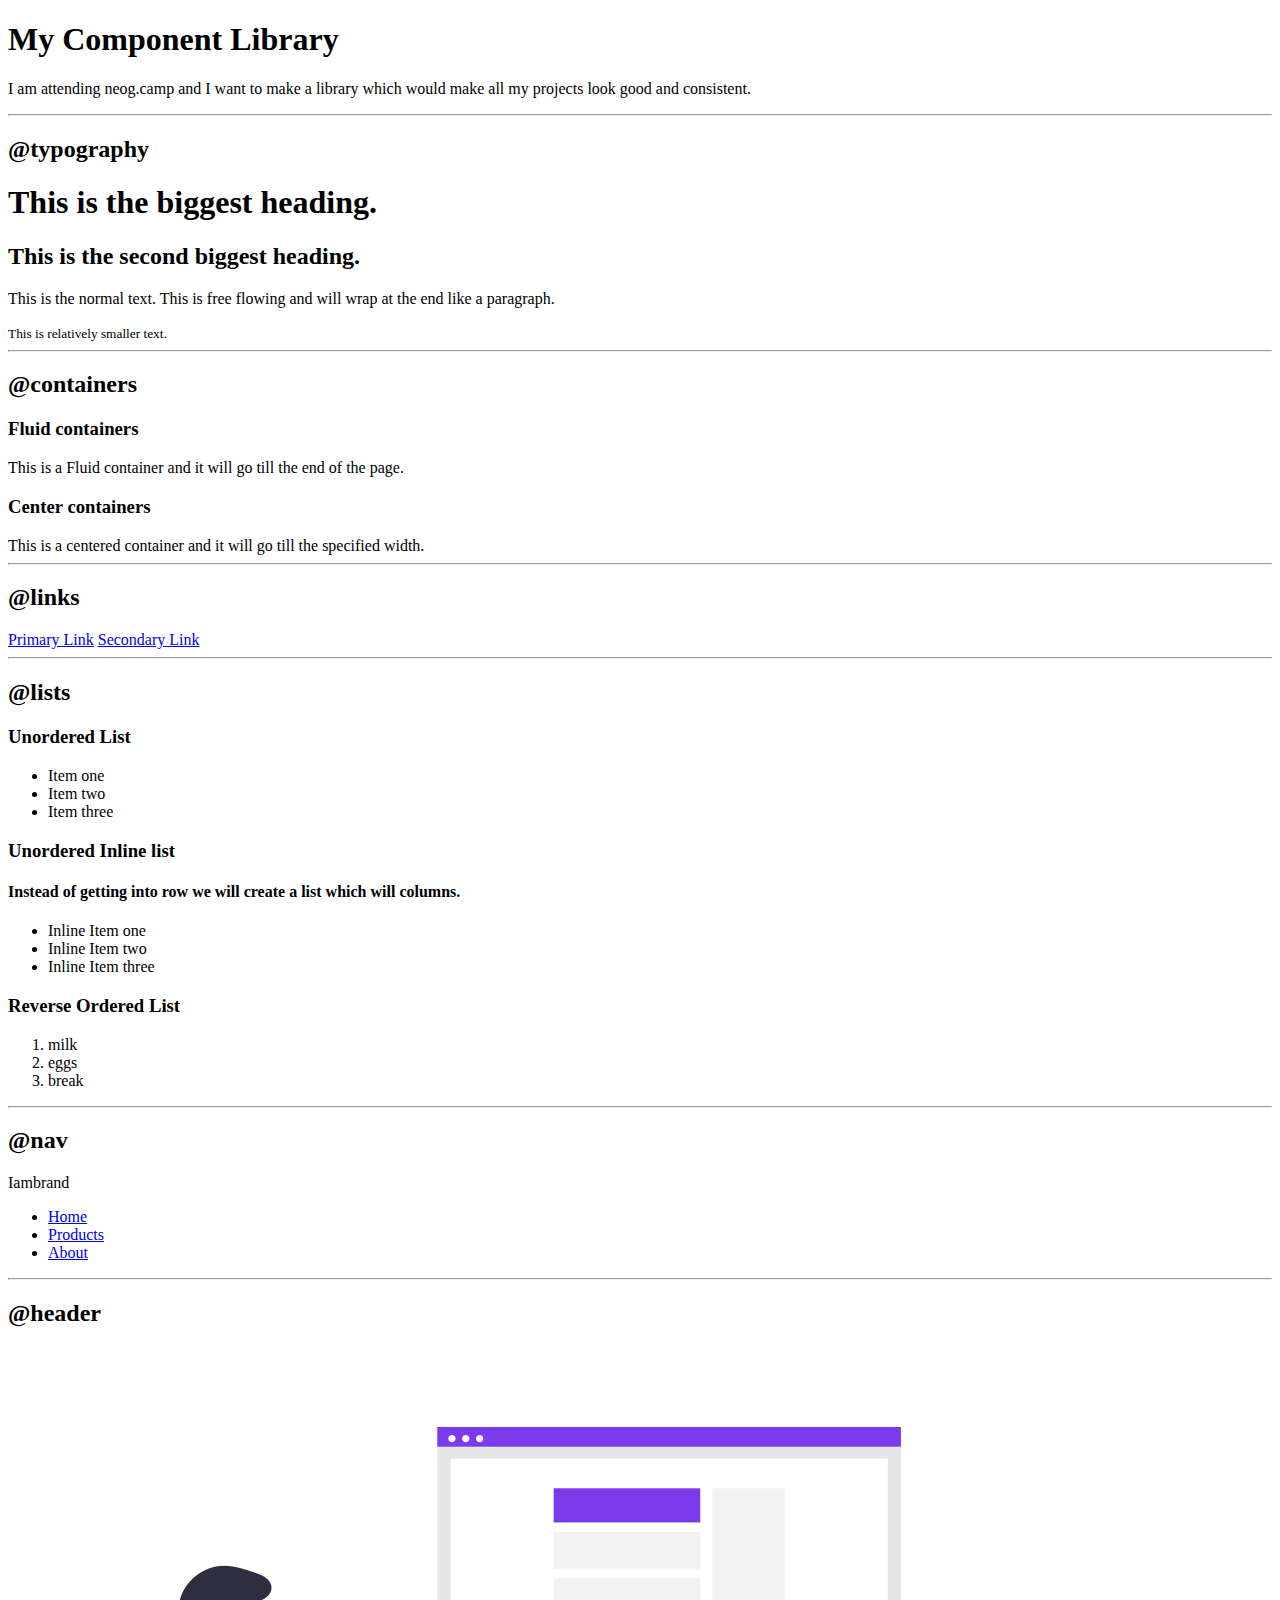
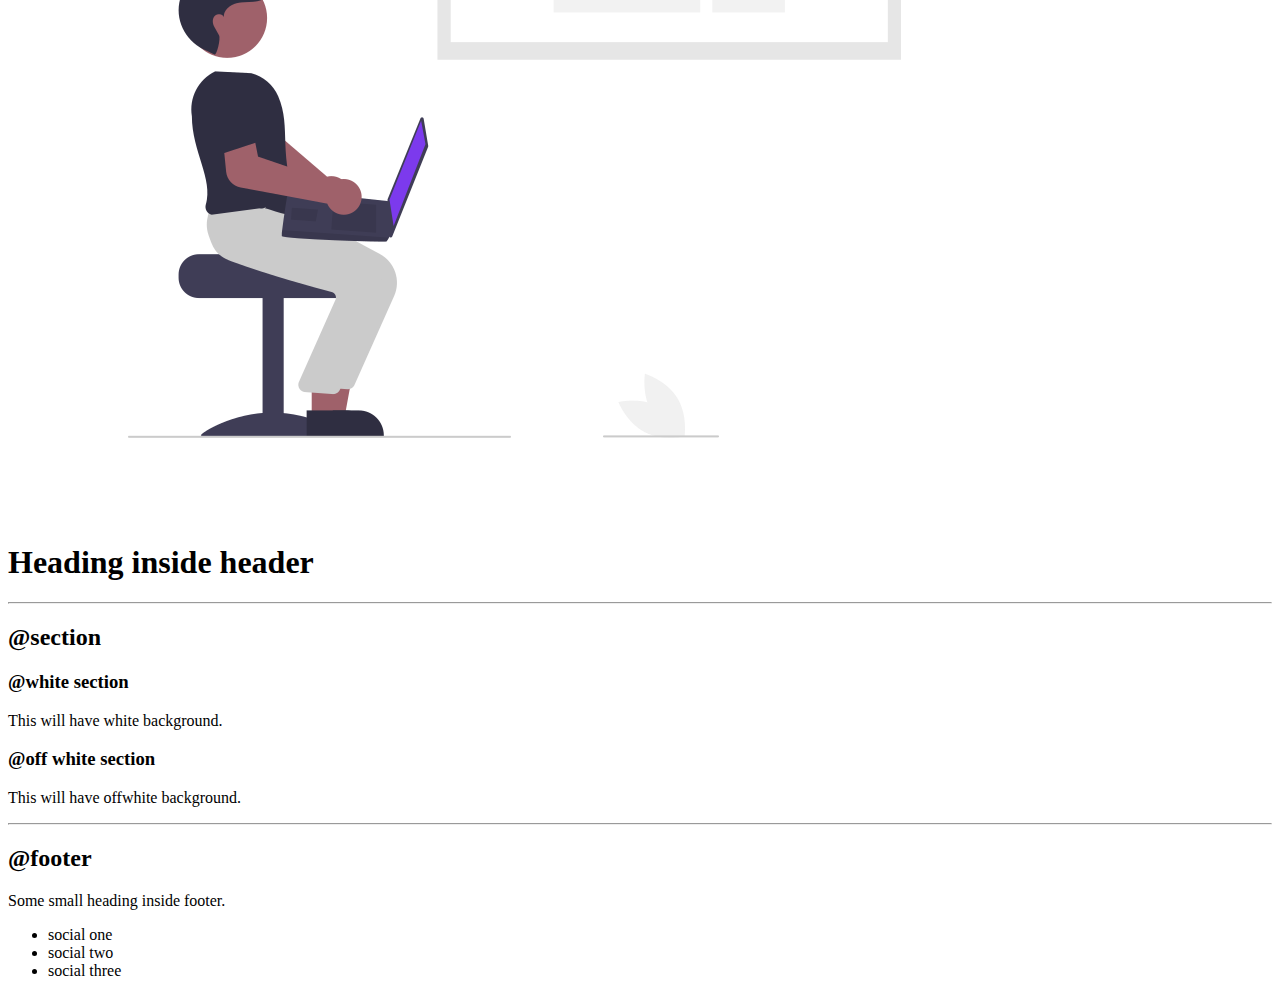
==== index.html @ 8c902fef "Done with the HTML part" ====
<!DOCTYPE html>
<html lang="en">
<head>
    <meta charset="UTF-8">
    <meta http-equiv="X-UA-Compatible" content="IE=edge">
    <meta name="viewport" content="width=device-width, initial-scale=1.0">
    <title>Component Library</title>
</head>
<body>
    <h1>My Component Library </h1>
    <p> I am attending neog.camp and I want to make a library which would 
        make all my projects look good and consistent.

        <hr>

        <h2>@typography</h2>
        <h1>This is the biggest heading.</h1>
        <h2>This is the second biggest heading.</h2>
        <p>This is the normal text. This is free flowing and will wrap at
            the end like a paragraph.
        </p>
        <small>This is relatively smaller text. </small>
        
        <hr>

        <h2>@containers</h2>

        <h3>Fluid containers</h3>
        <div>This is a Fluid container and it will go till the end of the
            page.
        </div>

        <h3>Center containers</h3>
        <div>This is a centered container and it will go till the specified
            width.
        </div>

        <hr>

        <h2>@links</h2>
        <a href="/index.html">Primary Link</a>
        <a href="/">Secondary Link</a>

        <hr>

        <h2>@lists</h2>

        <h3>Unordered List</h3>
        <ul>
            <li>Item one</li>
            <li>Item two</li>
            <li>Item three</li>
        </ul>

        <h3>Unordered Inline list</h3>
        <h4>Instead of getting into row we will create a list which will
            columns.
        </h4>

        <ul>
            <li>Inline Item one</li>
            <li>Inline Item two</li>
            <li>Inline Item three</li>
        </ul>

        <h3>Reverse Ordered List</h3>
        <ol>
            <li>milk</li>
            <li>eggs</li>
            <li>break</li>
        </ol>

        <hr>

        <h2>@nav</h2>

        <nav>
            <div>Iambrand</div>
            <ul>
                <li>
                    <a href="/">Home</a>
                </li>
                <li>
                    <a href="/">Products</a>
                </li>
                <li>
                    <a href="/">About</a>
                </li>
            </ul>
        </nav>

        <hr>

        <h2>@header</h2>

        <header>
            <img src="/images/undraw_Web_developer_re_h7ie.png" />
            <h1>Heading inside header</h1>
        </header>


        <hr>

        <h2>@section</h2>

        <section>
            <h3>@white section</h3>
            <p>This will have white background. </p>
        </section>

        <section>
            <h3>@off white section</h3>
            <p>This will have offwhite background. </p>
        </section>

        <hr>

        <h2>@footer</h2>
        <footer>
            <div>Some small heading inside footer.</div>
            <ul>
                <li>social one</li>
                <li>social two</li>
                <li>social three</li>
            </ul>
        </footer>





        <!-- <div style="height: 30vh;">

        </div> -->



    </p>
</body>
</html>
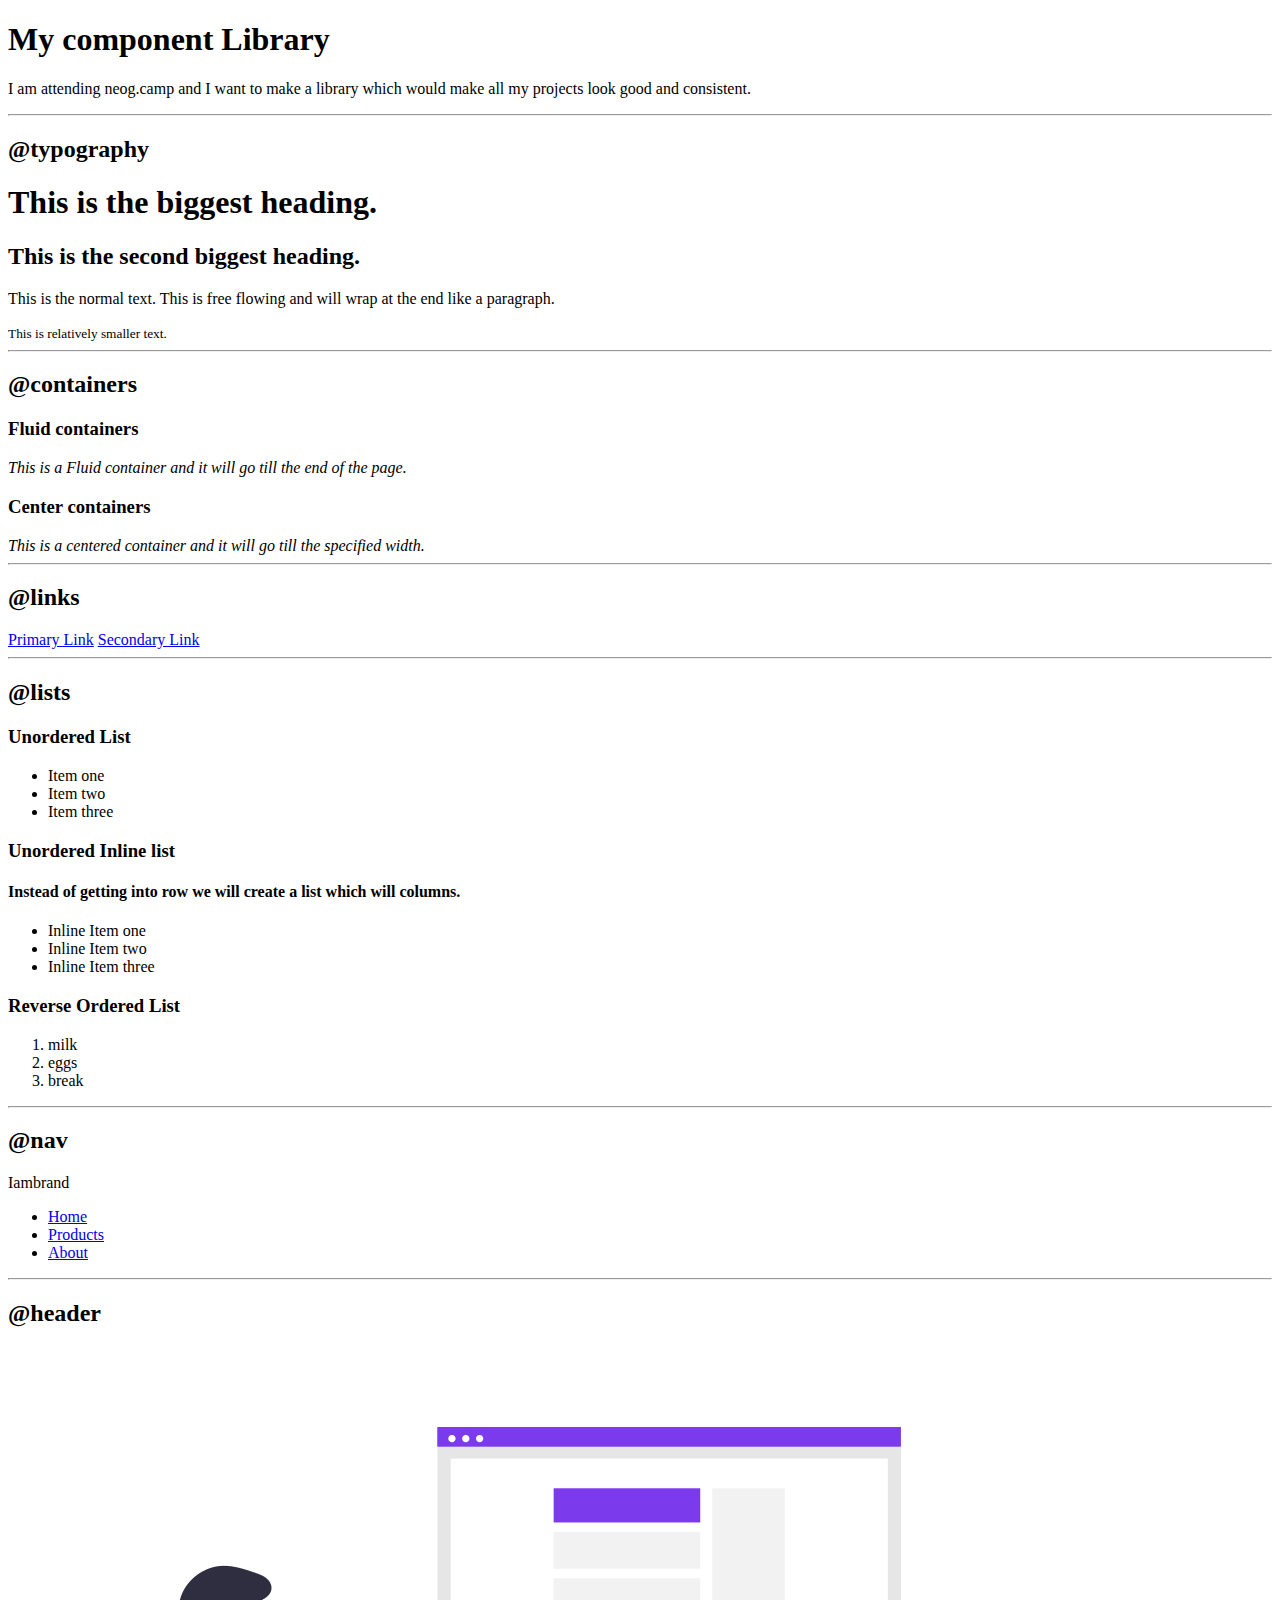
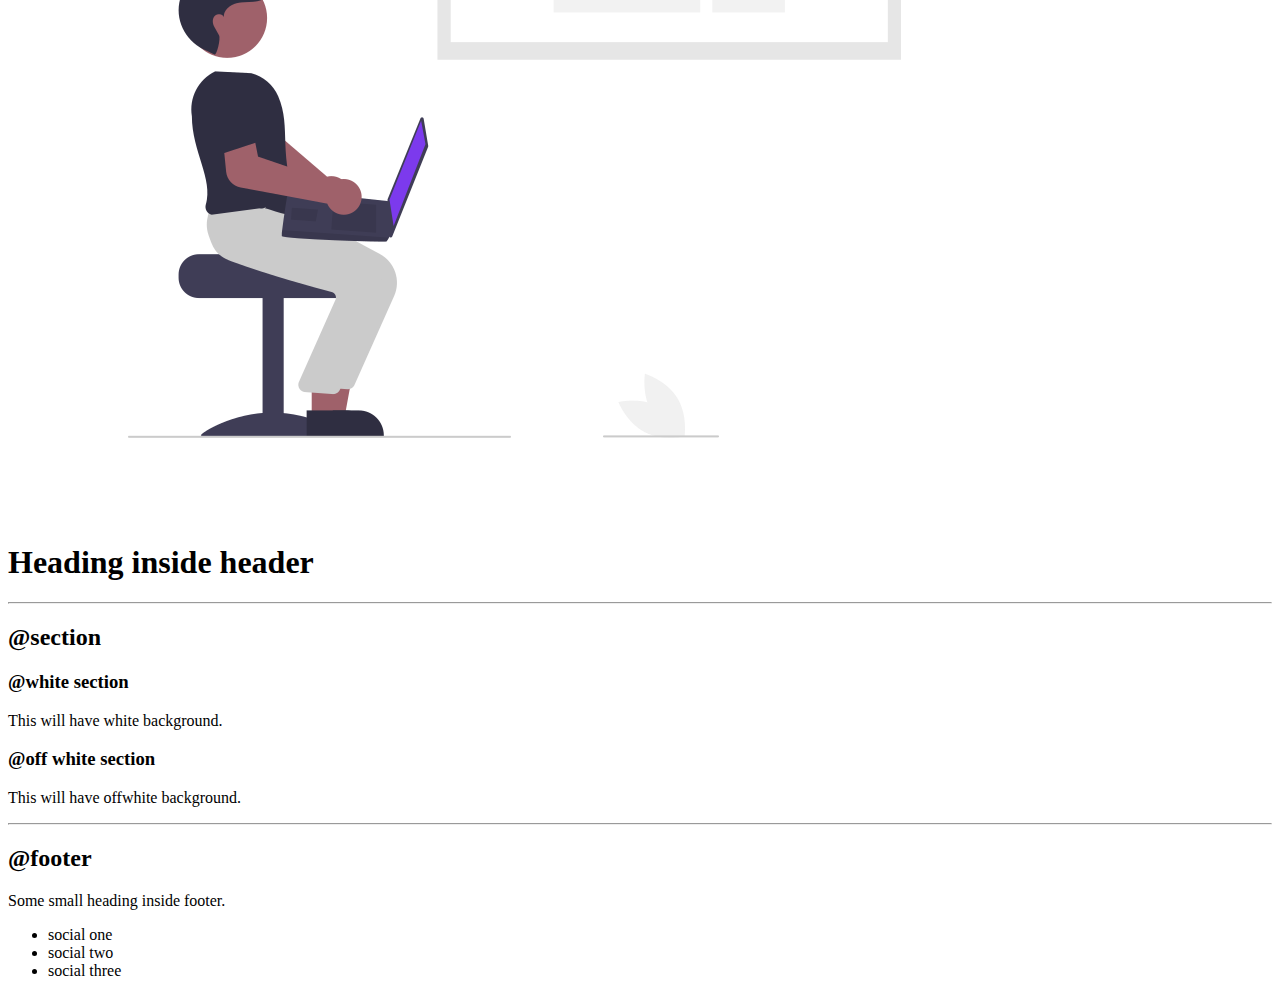
==== commit 61599a7f: "Starting with CSS" ====
--- a/index.html
+++ b/index.html
@@ -5,9 +5,27 @@
     <meta http-equiv="X-UA-Compatible" content="IE=edge">
     <meta name="viewport" content="width=device-width, initial-scale=1.0">
     <title>Component Library</title>
+
+    <!-- CSS way 1: style tag
+    
+    <style>
+        body {
+            color: red;
+        }
+    </style> -->
+
+
+    <!-- CSS way 3: External link -->
+    <link href="styles.css" rel="stylesheet" />
+    
 </head>
 <body>
-    <h1>My Component Library </h1>
+    <!-- 
+    CSS way 2: style attribute
+    <h1 style ="color: purple;">My Component Library </h1>
+     -->
+
+    <h1 id="lib-header">My component Library</h1>
     <p> I am attending neog.camp and I want to make a library which would 
         make all my projects look good and consistent.
 
@@ -26,12 +44,12 @@
         <h2>@containers</h2>
 
         <h3>Fluid containers</h3>
-        <div>This is a Fluid container and it will go till the end of the
+        <div class="italica">This is a Fluid container and it will go till the end of the
             page.
         </div>
 
         <h3>Center containers</h3>
-        <div>This is a centered container and it will go till the specified
+        <div class="italica">This is a centered container and it will go till the specified
             width.
         </div>
 
--- a/styles.css
+++ b/styles.css
@@ -0,0 +1,7 @@
+#lib-header {
+    font-weight: bold;
+}
+
+.italica {
+    font-style: italic;
+}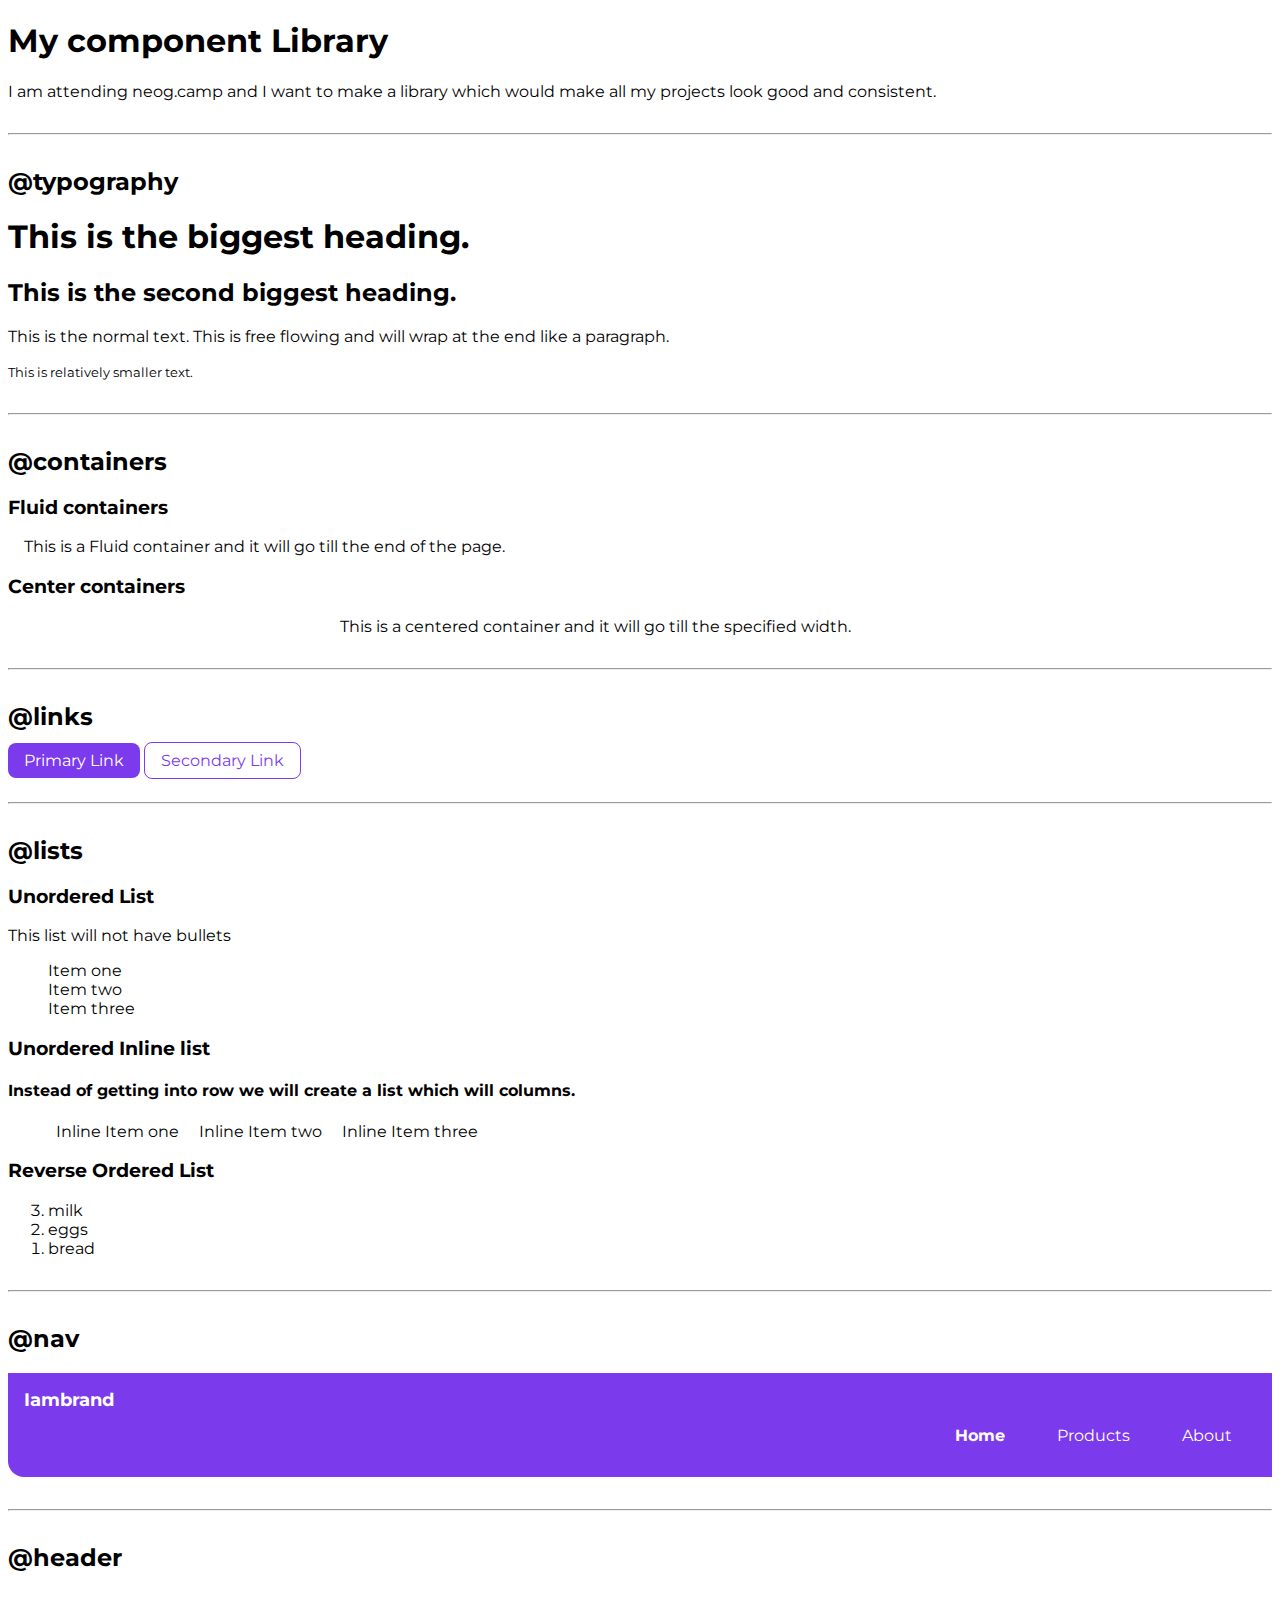
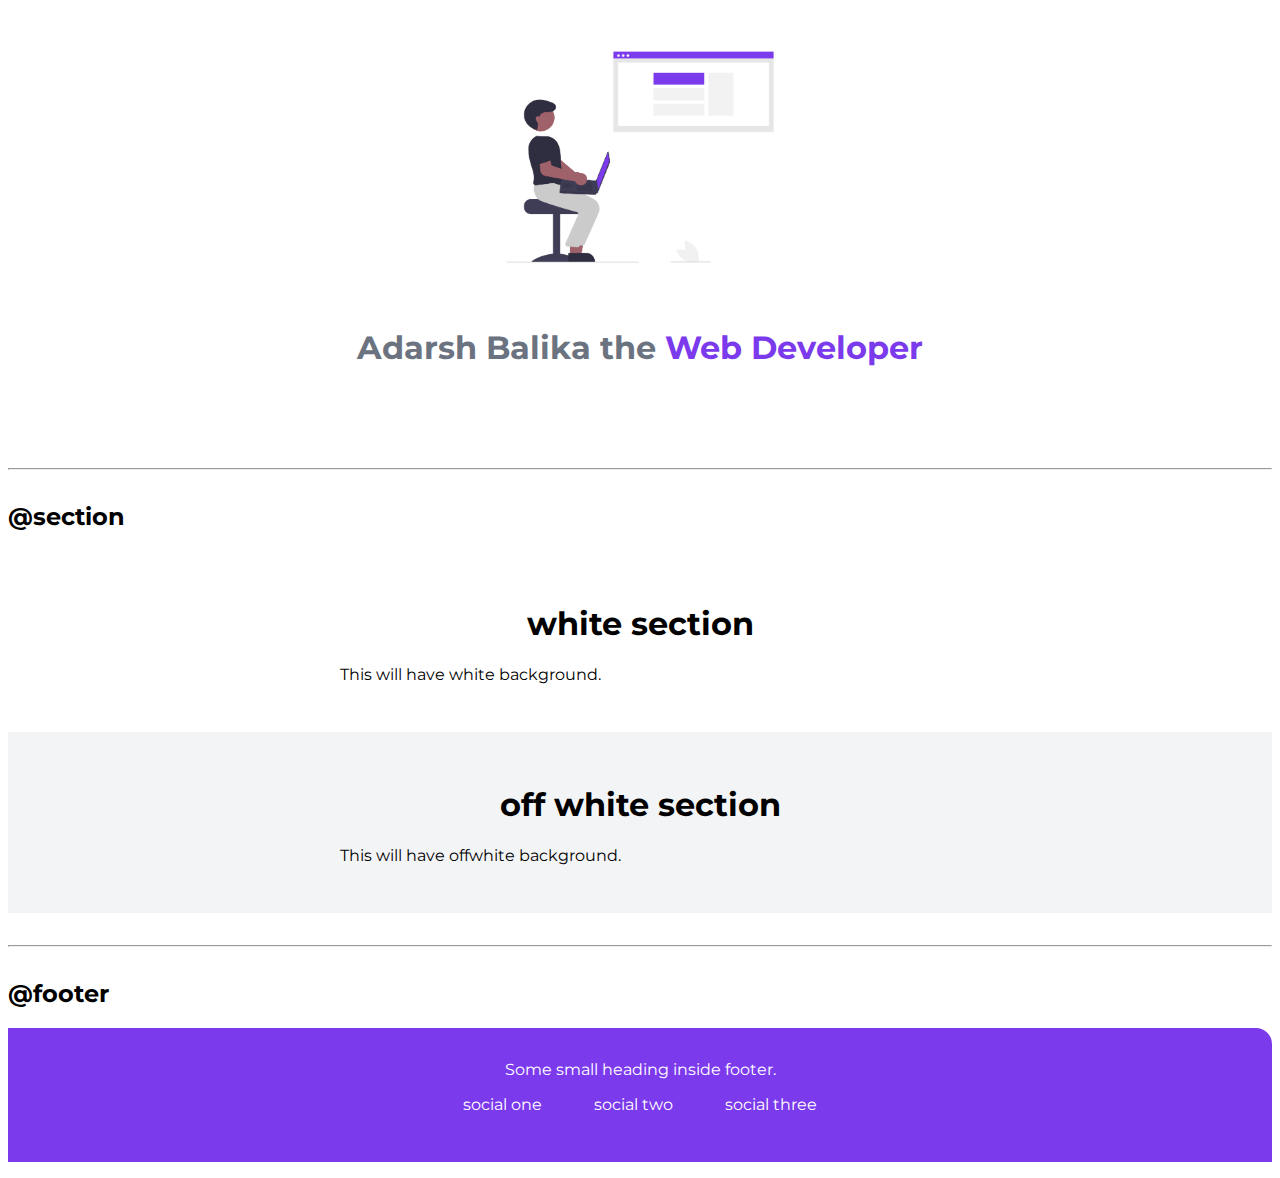
==== commit 504e1ce0: "Done with CSS" ====
--- a/index.html
+++ b/index.html
@@ -6,26 +6,12 @@
     <meta name="viewport" content="width=device-width, initial-scale=1.0">
     <title>Component Library</title>
 
-    <!-- CSS way 1: style tag
-    
-    <style>
-        body {
-            color: red;
-        }
-    </style> -->
-
-
-    <!-- CSS way 3: External link -->
     <link href="styles.css" rel="stylesheet" />
     
 </head>
 <body>
-    <!-- 
-    CSS way 2: style attribute
-    <h1 style ="color: purple;">My Component Library </h1>
-     -->
-
-    <h1 id="lib-header">My component Library</h1>
+ 
+    <h1>My component Library</h1>
     <p> I am attending neog.camp and I want to make a library which would 
         make all my projects look good and consistent.
 
@@ -44,27 +30,28 @@
         <h2>@containers</h2>
 
         <h3>Fluid containers</h3>
-        <div class="italica">This is a Fluid container and it will go till the end of the
+        <div class="container">This is a Fluid container and it will go till the end of the
             page.
         </div>
 
         <h3>Center containers</h3>
-        <div class="italica">This is a centered container and it will go till the specified
+        <div class=" container container-centre">This is a centered container and it will go till the specified
             width.
         </div>
 
         <hr>
 
         <h2>@links</h2>
-        <a href="/index.html">Primary Link</a>
-        <a href="/">Secondary Link</a>
+        <a class="link link-primary" href="/index.html">Primary Link</a>
+        <a class="link link-secondary" href="/">Secondary Link</a>
 
         <hr>
 
         <h2>@lists</h2>
 
         <h3>Unordered List</h3>
-        <ul>
+        <p>This list will not have bullets</p>
+        <ul class="list-non-bullet">
             <li>Item one</li>
             <li>Item two</li>
             <li>Item three</li>
@@ -75,34 +62,34 @@
             columns.
         </h4>
 
-        <ul>
-            <li>Inline Item one</li>
-            <li>Inline Item two</li>
-            <li>Inline Item three</li>
+        <ul class="list-non-bullet">
+            <li class="list-item-inline">Inline Item one</li>
+            <li class="list-item-inline">Inline Item two</li>
+            <li class="list-item-inline">Inline Item three</li>
         </ul>
 
         <h3>Reverse Ordered List</h3>
-        <ol>
+        <ol reversed>
             <li>milk</li>
             <li>eggs</li>
-            <li>break</li>
+            <li>bread</li>
         </ol>
 
         <hr>
 
         <h2>@nav</h2>
 
-        <nav>
-            <div>Iambrand</div>
-            <ul>
-                <li>
-                    <a href="/">Home</a>
+        <nav class="navigation container">
+            <div class="nav-brand">Iambrand</div>
+            <ul class="list-non-bullet nav-pills">
+                <li class="list-item-inline">
+                    <a class="link link-active" href="/">Home</a>
                 </li>
-                <li>
-                    <a href="/">Products</a>
+                <li class="list-item-inline">
+                    <a class="link" href="/">Products</a>
                 </li>
-                <li>
-                    <a href="/">About</a>
+                <li class="list-item-inline">
+                    <a class="link" href="/">About</a>
                 </li>
             </ul>
         </nav>
@@ -111,9 +98,10 @@
 
         <h2>@header</h2>
 
-        <header>
-            <img src="/images/undraw_Web_developer_re_h7ie.png" />
-            <h1>Heading inside header</h1>
+        <header class="hero">
+            <img class="hero-img" src="/images/undraw_Web_developer_re_h7ie.png" />
+            <h1 class="hero-heading">Adarsh Balika the 
+                <span class="heading-inverted">Web Developer</span></h1>
         </header>
 
 
@@ -121,36 +109,31 @@
 
         <h2>@section</h2>
 
-        <section>
-            <h3>@white section</h3>
-            <p>This will have white background. </p>
+        <section class="section">
+            <div class="container container-centre">
+                <h1>white section</h1>
+                <p>This will have white background. </p>
+            </div>
         </section>
 
-        <section>
-            <h3>@off white section</h3>
-            <p>This will have offwhite background. </p>
+        <section class="section section-color">
+            <div class="container container-centre">
+                <h1>off white section</h1>
+                <p>This will have offwhite background. </p>
+            </div>
         </section>
 
         <hr>
 
         <h2>@footer</h2>
-        <footer>
-            <div>Some small heading inside footer.</div>
-            <ul>
-                <li>social one</li>
-                <li>social two</li>
-                <li>social three</li>
+        <footer class="footer container">
+            <div class="footer-header">Some small heading inside footer.</div>
+            <ul class="social-links list-non-bullet">
+                <li class="list-item-inline"><a class="link" href="/" >social one</a></li>
+                <li class="list-item-inline"><a class="link" href="/" >social two</a></li>
+                <li class="list-item-inline"><a class="link" href="/" >social three</a></li>
             </ul>
         </footer>
-
-
-
-
-
-        <!-- <div style="height: 30vh;">
-
-        </div> -->
-
 
 
     </p>
--- a/styles.css
+++ b/styles.css
@@ -1,7 +1,142 @@
-#lib-header {
+@import url('https://fonts.googleapis.com/css2?family=Montserrat:wght@400;700&display=swap');
+
+:root {
+    --primary-color: #7C3AED;
+    --off-white: #F3F4F6;
+    --dark-grey: #6B7280;
+}
+
+body {
+    font-family: 'Montserrat', sans-serif;
+}
+
+hr {
+    margin: 2rem 0rem;
+}
+
+/** container **/
+
+.container {
+    padding-left: 1rem;
+    padding-right: 1rem;
+}
+
+.container-centre {
+    max-width: 600px;
+    margin: auto;
+}
+
+/** Links **/
+
+.link {
+    text-decoration: none;
+    padding: 0.5rem 1rem;
+}
+
+.link-primary {
+    background-color: var(--primary-color);
+    border-radius: 0.5rem;
+    color: white;
+}
+
+.link-secondary {
+    color: var(--primary-color);
+    border-radius: 0.5rem;
+    border: 1px solid var(--primary-color)
+}
+
+
+/** Lists **/
+
+.list-non-bullet {
+    list-style: none;
+}
+
+.list-item-inline {
+    display: inline;
+    padding: 0rem 0.5rem;
+}
+
+/** Nav **/
+
+.navigation {
+    background-color: var(--primary-color);
+    color: white;
+    padding: 1rem;
+    border-bottom-left-radius: 1rem;
+}
+
+.navigation .nav-brand {
+    font-size: 1.1rem;
     font-weight: bold;
 }
 
-.italica {
-    font-style: italic;
+.navigation .nav-pills {
+    text-align: right;
+}
+
+.navigation .link {
+    color: white;
+}
+
+.navigation .link-active {
+    font-weight: bold;
+}
+
+
+/** Header **/
+
+.hero {
+    padding: 2rem;
+}
+
+.hero .hero-img {
+    max-width: 350px;
+    display: block;
+    margin: auto;
+   
+}
+
+.hero .hero-heading {
+    padding: 1rem;
+    color: var(--dark-grey);
+    text-align: center;
+}
+
+.hero .hero-heading .heading-inverted {
+    color: var(--primary-color);
+}
+
+
+/** Section **/
+
+.section {
+    padding: 2rem;
+}
+
+.section h1 {
+    text-align: center;
+    
+}
+
+.section-color {
+    background-color: var(--off-white)
+}
+
+/**Footer**/
+
+.footer {
+    background-color: var(--primary-color);
+    padding: 2rem 1rem;
+    text-align: center;
+    color: white;
+    border-top-right-radius: 1rem;
+}
+
+.footer .link {
+    color: white;
+}
+
+.footer ul {
+    padding-inline-start: 0px;
 }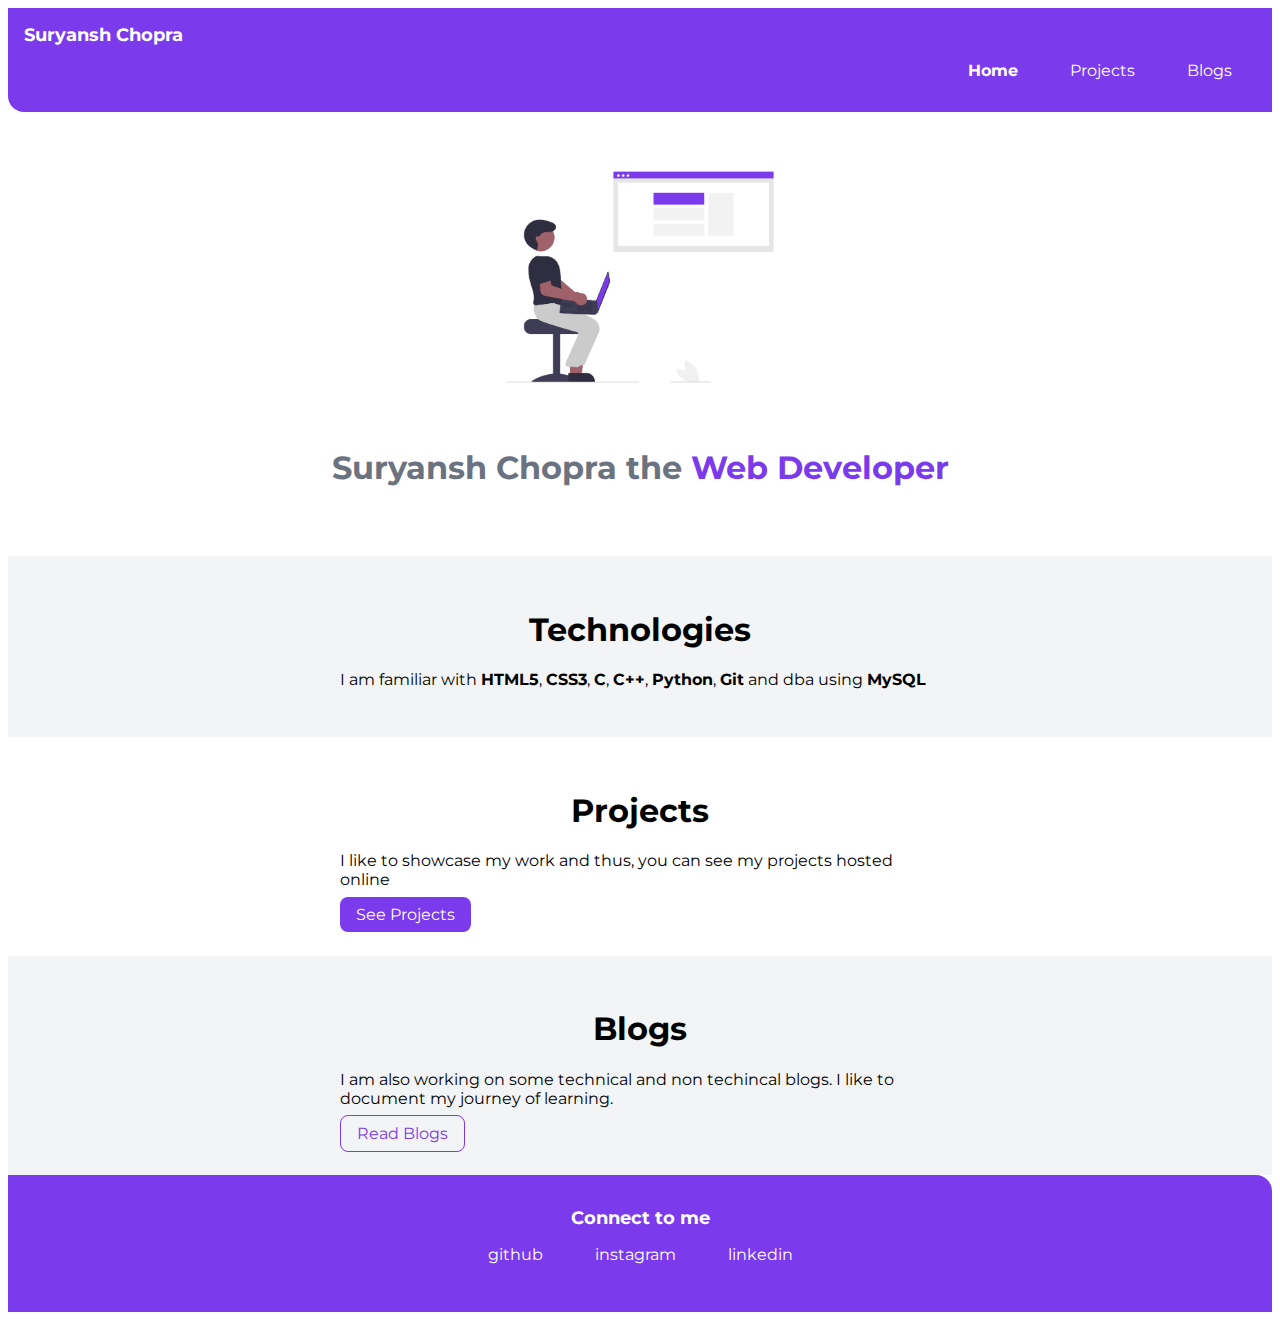
==== commit e4ec36b4: "Task 1 done" ====
--- a/index.html
+++ b/index.html
@@ -4,138 +4,70 @@
     <meta charset="UTF-8">
     <meta http-equiv="X-UA-Compatible" content="IE=edge">
     <meta name="viewport" content="width=device-width, initial-scale=1.0">
-    <title>Component Library</title>
+    <title>Portfolio</title>
 
-    <link href="styles.css" rel="stylesheet" />
+    <link href="./styles.css" rel="stylesheet" />
     
 </head>
 <body>
- 
-    <h1>My component Library</h1>
-    <p> I am attending neog.camp and I want to make a library which would 
-        make all my projects look good and consistent.
+    <nav class="navigation container">
+        <div class="nav-brand">Suryansh Chopra</div>
+        <ul class="list-non-bullet nav-pills">
+            <li class="list-item-inline">
+                <a class="link link-active" href="/">Home</a>
+            </li>
+            <li class="list-item-inline">
+                <a class="link" href="/projects.html">Projects</a>
+            </li>
+            <li class="list-item-inline">
+                <a class="link" href="/blogs.html">Blogs</a>
+            </li>
+        </ul>
+    </nav>
 
-        <hr>
-
-        <h2>@typography</h2>
-        <h1>This is the biggest heading.</h1>
-        <h2>This is the second biggest heading.</h2>
-        <p>This is the normal text. This is free flowing and will wrap at
-            the end like a paragraph.
-        </p>
-        <small>This is relatively smaller text. </small>
-        
-        <hr>
-
-        <h2>@containers</h2>
-
-        <h3>Fluid containers</h3>
-        <div class="container">This is a Fluid container and it will go till the end of the
-            page.
-        </div>
-
-        <h3>Center containers</h3>
-        <div class=" container container-centre">This is a centered container and it will go till the specified
-            width.
-        </div>
-
-        <hr>
-
-        <h2>@links</h2>
-        <a class="link link-primary" href="/index.html">Primary Link</a>
-        <a class="link link-secondary" href="/">Secondary Link</a>
-
-        <hr>
-
-        <h2>@lists</h2>
-
-        <h3>Unordered List</h3>
-        <p>This list will not have bullets</p>
-        <ul class="list-non-bullet">
-            <li>Item one</li>
-            <li>Item two</li>
-            <li>Item three</li>
-        </ul>
-
-        <h3>Unordered Inline list</h3>
-        <h4>Instead of getting into row we will create a list which will
-            columns.
-        </h4>
-
-        <ul class="list-non-bullet">
-            <li class="list-item-inline">Inline Item one</li>
-            <li class="list-item-inline">Inline Item two</li>
-            <li class="list-item-inline">Inline Item three</li>
-        </ul>
-
-        <h3>Reverse Ordered List</h3>
-        <ol reversed>
-            <li>milk</li>
-            <li>eggs</li>
-            <li>bread</li>
-        </ol>
-
-        <hr>
-
-        <h2>@nav</h2>
-
-        <nav class="navigation container">
-            <div class="nav-brand">Iambrand</div>
-            <ul class="list-non-bullet nav-pills">
-                <li class="list-item-inline">
-                    <a class="link link-active" href="/">Home</a>
-                </li>
-                <li class="list-item-inline">
-                    <a class="link" href="/">Products</a>
-                </li>
-                <li class="list-item-inline">
-                    <a class="link" href="/">About</a>
-                </li>
-            </ul>
-        </nav>
-
-        <hr>
-
-        <h2>@header</h2>
-
-        <header class="hero">
-            <img class="hero-img" src="/images/undraw_Web_developer_re_h7ie.png" />
-            <h1 class="hero-heading">Adarsh Balika the 
-                <span class="heading-inverted">Web Developer</span></h1>
-        </header>
+    
+    <header class="hero">
+        <img class="hero-img" src="/images/undraw_Web_developer_re_h7ie.png" />
+        <h1 class="hero-heading">Suryansh Chopra the 
+            <span class="heading-inverted">Web Developer</span></h1>
+    </header>
 
 
-        <hr>
+    
+    <section class="section section-color">
+        <div class="container container-centre">
+            <h1>Technologies</h1>
+            <p>I am familiar with <strong>HTML5</strong>, <strong>CSS3</strong>, 
+                <strong>C</strong>, <strong>C++</strong>, <strong>Python</strong>, 
+                <strong>Git</strong> and dba using <strong>MySQL</strong> </p>
+        </div>
+    </section>
 
-        <h2>@section</h2>
+    <section class="section">
+        <div class="container container-centre">
+            <h1>Projects</h1>
+            <p>I like to showcase my work and thus, you can see my projects hosted online </p>
+            <a class="link link-primary" href="/projects.html">See Projects</a>
+        </div>
+    </section>
 
-        <section class="section">
-            <div class="container container-centre">
-                <h1>white section</h1>
-                <p>This will have white background. </p>
-            </div>
-        </section>
-
-        <section class="section section-color">
-            <div class="container container-centre">
-                <h1>off white section</h1>
-                <p>This will have offwhite background. </p>
-            </div>
-        </section>
-
-        <hr>
-
-        <h2>@footer</h2>
-        <footer class="footer container">
-            <div class="footer-header">Some small heading inside footer.</div>
-            <ul class="social-links list-non-bullet">
-                <li class="list-item-inline"><a class="link" href="/" >social one</a></li>
-                <li class="list-item-inline"><a class="link" href="/" >social two</a></li>
-                <li class="list-item-inline"><a class="link" href="/" >social three</a></li>
-            </ul>
-        </footer>
+    <section class="section section-color">
+        <div class="container container-centre">
+            <h1>Blogs</h1>
+            <p>I am also working on some technical and non techincal blogs. 
+                I like to document my journey of learning. </p>
+            <a class="link link-secondary" href="/blogs.html">Read Blogs</a>
+        </div>
+    </section>
 
 
-    </p>
+    <footer class="footer container">
+        <div class="footer-header">Connect to me</div>
+        <ul class="social-links list-non-bullet">
+            <li class="list-item-inline"><a class="link" href="https://www.github.com/SuryanshChopra" >github</a></li>
+            <li class="list-item-inline"><a class="link" href="https://www.instagram.com/choprasuryansh/" >instagram</a></li>
+            <li class="list-item-inline"><a class="link" href="https://www.linkedin.com/in/suryanshchopra/" >linkedin</a></li>
+        </ul>
+    </footer>
 </body>
 </html>--- a/styles.css
+++ b/styles.css
@@ -56,6 +56,7 @@
     display: inline;
     padding: 0rem 0.5rem;
 }
+
 
 /** Nav **/
 
@@ -137,6 +138,11 @@
     color: white;
 }
 
+.footer .footer-header {
+    font-weight: bold;
+    font-size: large;
+}
+
 .footer ul {
     padding-inline-start: 0px;
 }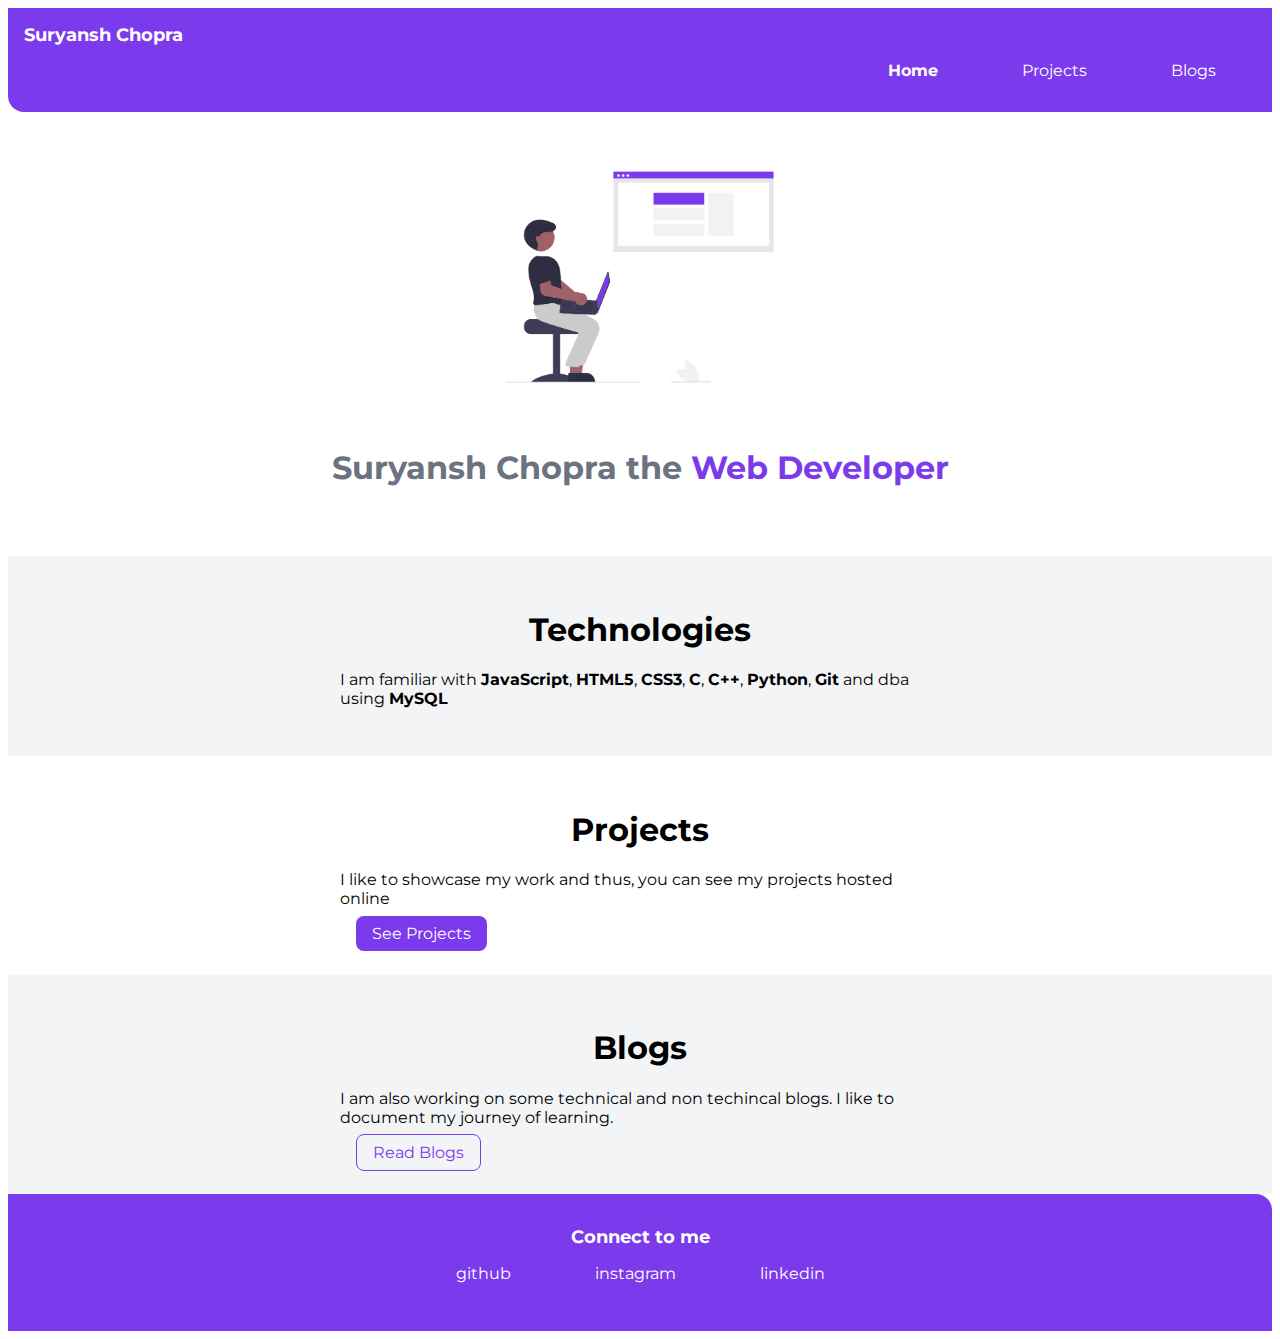
==== commit 0c7006ef: "Added portfolio" ====
--- a/index.html
+++ b/index.html
@@ -37,7 +37,7 @@
     <section class="section section-color">
         <div class="container container-centre">
             <h1>Technologies</h1>
-            <p>I am familiar with <strong>HTML5</strong>, <strong>CSS3</strong>, 
+            <p>I am familiar with <strong>JavaScript</strong>, <strong>HTML5</strong>, <strong>CSS3</strong>, 
                 <strong>C</strong>, <strong>C++</strong>, <strong>Python</strong>, 
                 <strong>Git</strong> and dba using <strong>MySQL</strong> </p>
         </div>
--- a/styles.css
+++ b/styles.css
@@ -31,6 +31,7 @@
 .link {
     text-decoration: none;
     padding: 0.5rem 1rem;
+    margin: 0.5rem 1rem;
 }
 
 .link-primary {
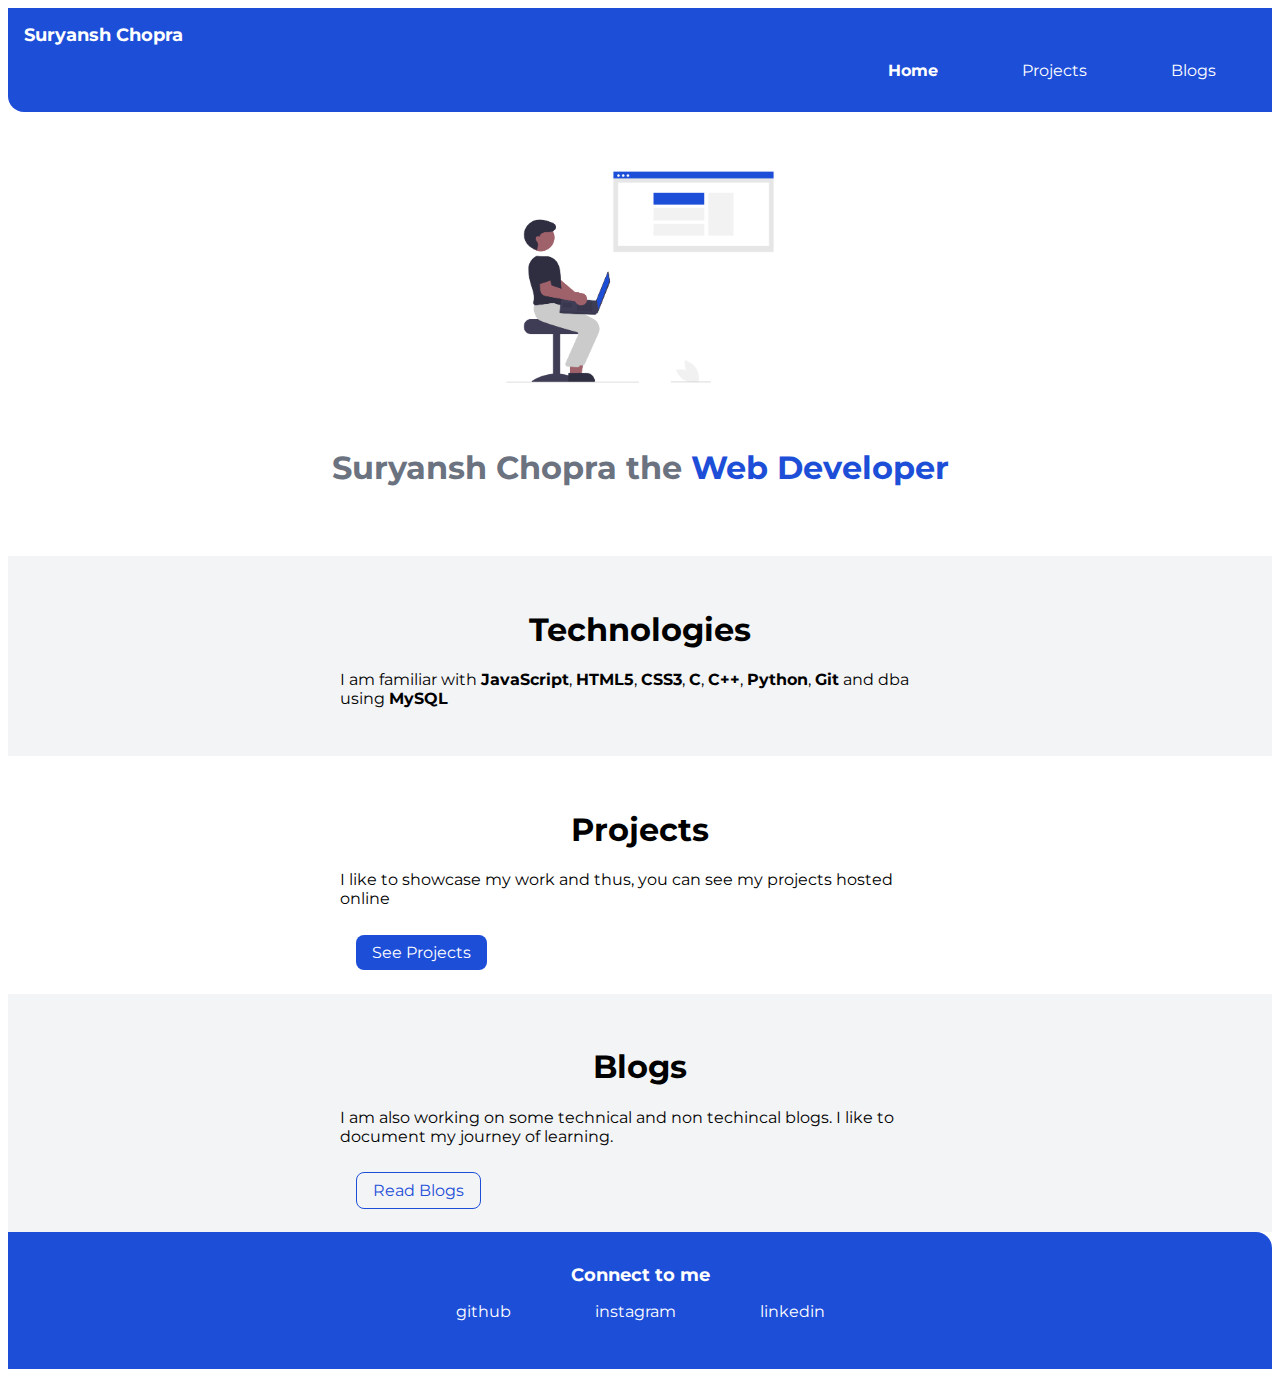
==== commit fe1ef916: "Updated projects" ====
--- a/index.html
+++ b/index.html
@@ -46,7 +46,7 @@
     <section class="section">
         <div class="container container-centre">
             <h1>Projects</h1>
-            <p>I like to showcase my work and thus, you can see my projects hosted online </p>
+            <p>I like to showcase my work and thus, you can see my projects hosted online </p><br>
             <a class="link link-primary" href="/projects.html">See Projects</a>
         </div>
     </section>
@@ -55,7 +55,7 @@
         <div class="container container-centre">
             <h1>Blogs</h1>
             <p>I am also working on some technical and non techincal blogs. 
-                I like to document my journey of learning. </p>
+                I like to document my journey of learning. </p><br>
             <a class="link link-secondary" href="/blogs.html">Read Blogs</a>
         </div>
     </section>
--- a/styles.css
+++ b/styles.css
@@ -1,7 +1,7 @@
 @import url('https://fonts.googleapis.com/css2?family=Montserrat:wght@400;700&display=swap');
 
 :root {
-    --primary-color: #7C3AED;
+    --primary-color: #1D4ED8;
     --off-white: #F3F4F6;
     --dark-grey: #6B7280;
 }
